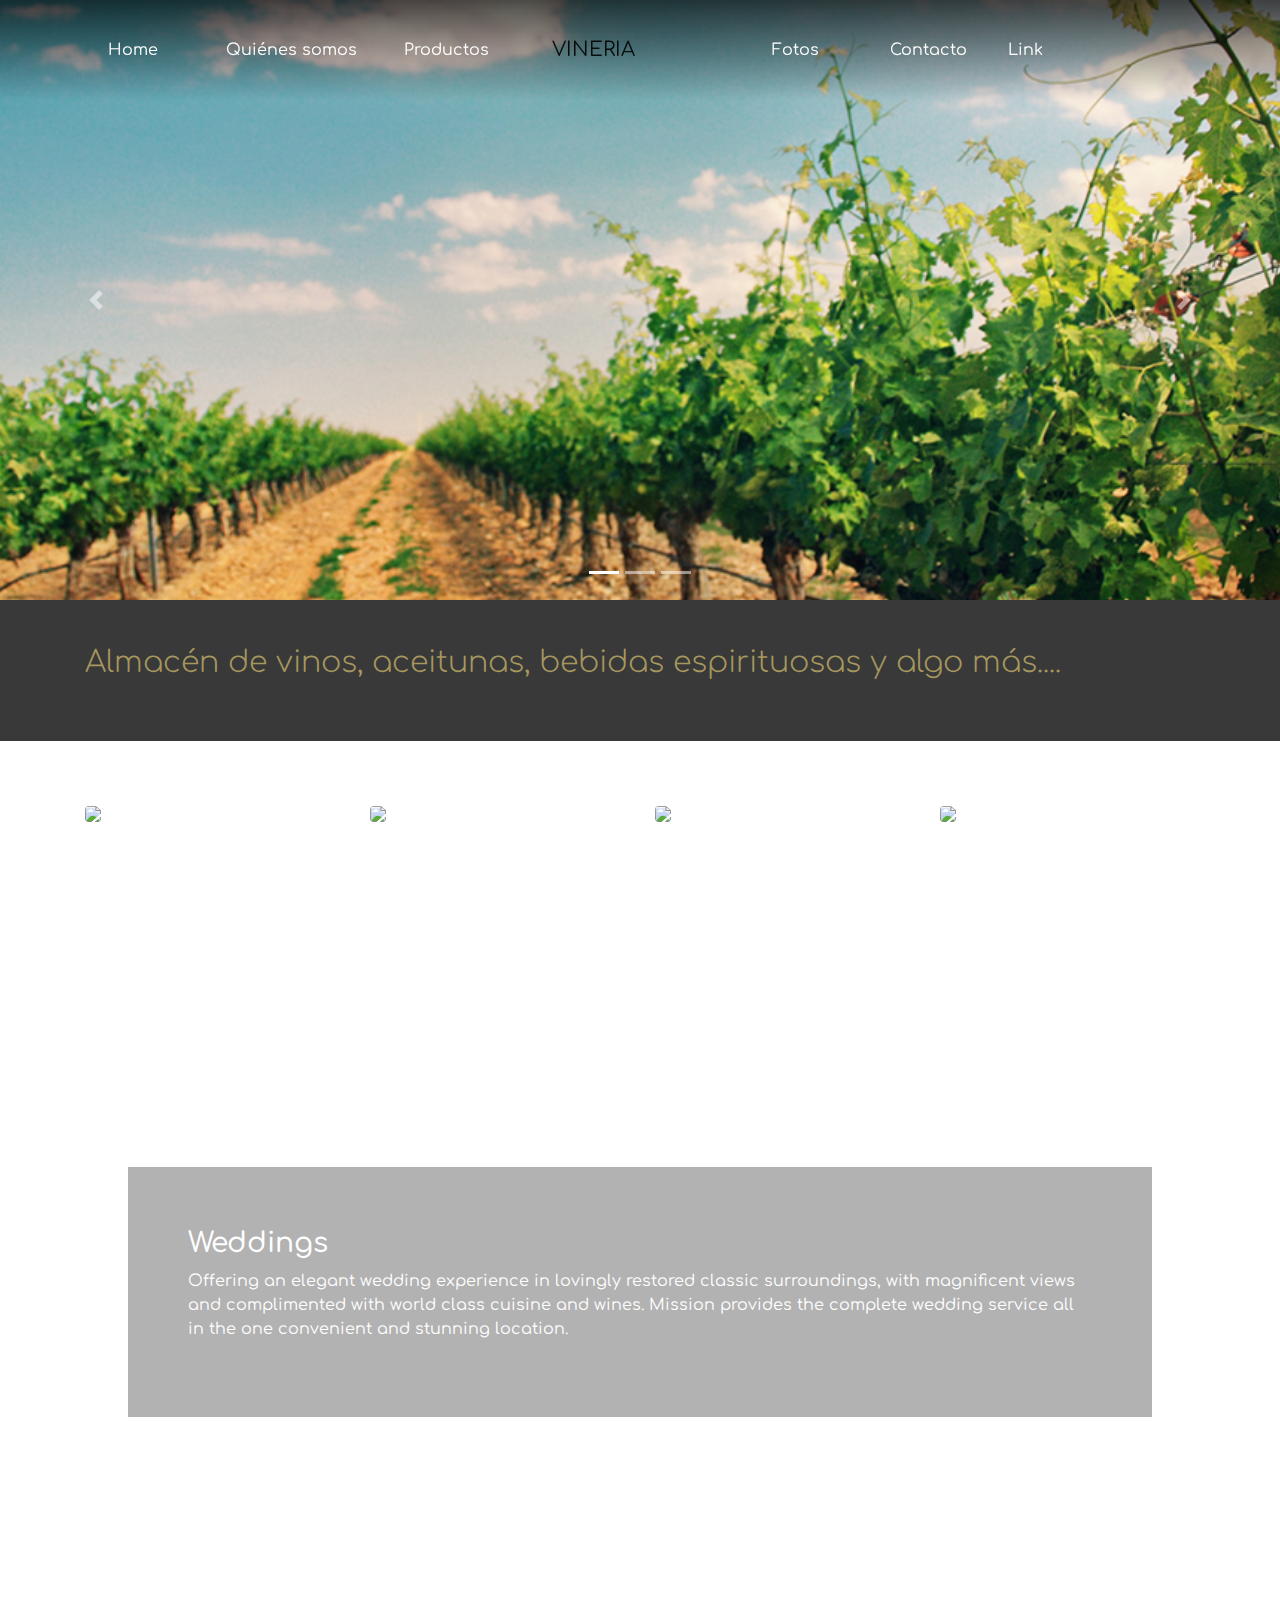
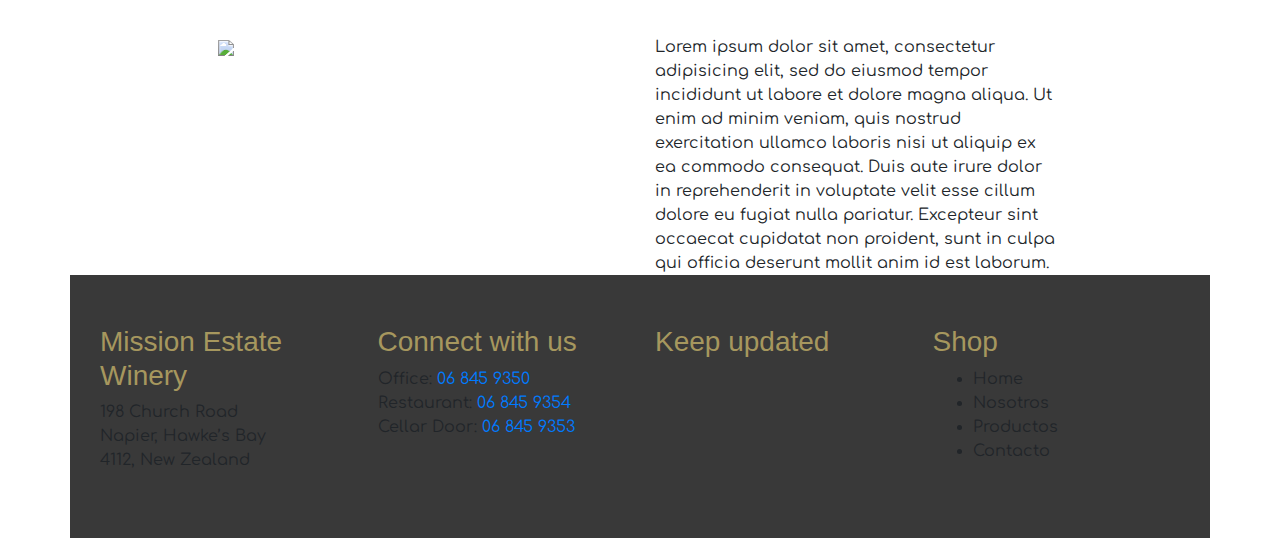
==== index.html @ ca866b5a "Home" ====
<!DOCTYPE html>
<html lang="es">
<head>
	<title>Vineria</title>
	<meta charset="utf-8">
	<meta name="viewport" content="width=device-width, initial-scale=1, shrink-to-fit=no">
	<meta name="description" content="Vineria ">
	<meta name="author" content="Adrian Magliola y Federigo Gomez.">
	
	<script src="https://code.jquery.com/jquery-3.3.1.slim.min.js" integrity="sha384-q8i/X+965DzO0rT7abK41JStQIAqVgRVzpbzo5smXKp4YfRvH+8abtTE1Pi6jizo" crossorigin="anonymous"></script>
	<script src="https://cdnjs.cloudflare.com/ajax/libs/popper.js/1.14.7/umd/popper.min.js" integrity="sha384-UO2eT0CpHqdSJQ6hJty5KVphtPhzWj9WO1clHTMGa3JDZwrnQq4sF86dIHNDz0W1" crossorigin="anonymous"></script>
	
	<link rel="stylesheet" href="https://stackpath.bootstrapcdn.com/bootstrap/4.3.1/css/bootstrap.min.css" integrity="sha384-ggOyR0iXCbMQv3Xipma34MD+dH/1fQ784/j6cY/iJTQUOhcWr7x9JvoRxT2MZw1T" crossorigin="anonymous">
	<script src="https://stackpath.bootstrapcdn.com/bootstrap/4.3.1/js/bootstrap.min.js" integrity="sha384-JjSmVgyd0p3pXB1rRibZUAYoIIy6OrQ6VrjIEaFf/nJGzIxFDsf4x0xIM+B07jRM" crossorigin="anonymous"></script>
	<link rel="stylesheet" type="text/css" href="css/index.css">
	

	<link href="https://fonts.googleapis.com/css?family=Comfortaa" rel="stylesheet">
	

	<script type="text/javascript" src="js/index.js"></script>
	<script type="text/javascript" src="js/index.js"></script>


</head>
<body>	
	<!-- Navbar -->
	<nav class="navbar navbar-expand-lg navbar-light bg-light">
		<div class="container">
			

			  	<button class="navbar-toggler" type="button" data-toggle="collapse" data-target="#navbarSupportedContent" aria-controls="navbarSupportedContent" aria-expanded="false" aria-label="Toggle navigation">
			    <span class="navbar-toggler-icon"></span>
			  	</button>

			  	<div class="collapse navbar-collapse" id="navbarSupportedContent">
				    <ul class="navbar-nav col-md-4">
				      <li class="nav-item  col-md-4 ">
				        <a class="nav-link" href="#">Home </a>
				      </li>
				      <li class="nav-item col-md-6">
				        <a class="nav-link" href="#">Quiénes somos</a>
				      </li>
				      <li class="nav-item col-md-3">
				        <a class="nav-link" href="#">Productos</a>
				      </li>
				    </ul>
				    <a class="navbar-brand col-md-3 text-center"  href="#">VINERIA </a>
				    <ul class="navbar-nav col-md-4">
				       <li class="nav-item  col-md-4">
				        <a class="nav-link" href="#">Fotos</a>
				      </li>
				      <li class="nav-item col-md-4">
				        <a class="nav-link" href="#">Contacto</a>
				      </li>
				      <li class="nav-item col-md-4">
				        <a class="nav-link" href="#">Link</a>
				      </li>
				    </ul>
				 </div>
			
		</div>
	</nav>
	
	<!-- Main -->
	<main role="main">
		
		<!-- Carrusel -->
		<section id="carrusel">
			<div id="carouselExampleSlidesOnly" class="carousel slide" data-ride="carousel">

				<div class="carousel-inner">
					<ul class="carousel-indicators">
					    <li class="item1 active"></li>
					    <li class="item2"></li>
					    <li class="item3"></li>
					  </ul>
				    <div id="carrusel_div_1" class="carousel-item active">  
				    </div>
				    <div id="carrusel_div_2" class="carousel-item"> 
				    </div>
				    <div id="carrusel_div_3" class="carousel-item"> 	
				    </div>
				    <a class="carousel-control-prev" href="#carouselExampleIndicators" role="button" data-slide="prev">
					    <span class="carousel-control-prev-icon" aria-hidden="true"></span>
					    <span class="sr-only">Previous</span>
					</a>
					<a class="carousel-control-next" href="#carouselExampleIndicators" role="button" data-slide="next">
					    <span class="carousel-control-next-icon" aria-hidden="true"></span>
					    <span class="sr-only">Next</span>
					</a>
				</div>

			</div>		
		</section>

		<!-- Texto -->
		<section id="texto">
			<div class="container">
				<p>
					Almacén de vinos, aceitunas, bebidas espirituosas y algo más....
				</p>
			</div>
		</section>



		<!-- Productos -->
		<section id="productos">
			<div class="container">
				<div class="row">
					<div class="col-md-3">
			  			<img src="https://unsplash.it/600.jpg?image=252" class="img-responsive img-fluid rounded"> 
				  	</div>
				  	<div class="col-md-3">
				  		<img src="https://unsplash.it/600.jpg?image=251" class="img-responsive img-fluid rounded"> 
				  	</div>
				  	<div class="col-md-3">
				  		<img src="https://unsplash.it/600.jpg?image=253" class="img-responsive img-fluid rounded"> 
				  	</div>
				  	<div class="col-md-3">
				  		<img src="https://unsplash.it/600.jpg?image=250" class="img-responsive img-fluid rounded"> 
				  	</div>	
				</div>
			</div>
		</section>

		<!-- Video -->
		<section id="productos" style="height: 750px">
				 
			<iframe width="100%" height="600" src="https://www.youtube.com/embed/qS8ikPf9Bf0?autoplay=1" frameborder="0" allow="accelerometer; autoplay; encrypted-media; gyroscope; picture-in-picture" allowfullscreen></iframe>

			<div class="text-video">
				<h3>Weddings</h3>
				<p>
					Offering an elegant wedding experience in lovingly restored classic surroundings, with magnificent views and complimented with world class cuisine and wines.  Mission provides the complete wedding service all in the one convenient and stunning location.
				</p>
			</div>
			   
		</section>


		<!-- Producto -->
		<section id="producto">

			<div class="row">
				<div class="offset-md-2 col-md-4">
					<img src="https://missionestate.co.nz/wp-content/uploads/2018/06/cellar-door.jpg" class="img-responsive img-fluid"> 
				</div>
				<div class="col-md-4">
					Lorem ipsum dolor sit amet, consectetur adipisicing elit, sed do eiusmod
					tempor incididunt ut labore et dolore magna aliqua. Ut enim ad minim veniam,
					quis nostrud exercitation ullamco laboris nisi ut aliquip ex ea commodo
					consequat. Duis aute irure dolor in reprehenderit in voluptate velit esse
					cillum dolore eu fugiat nulla pariatur. Excepteur sint occaecat cupidatat non
					proident, sunt in culpa qui officia deserunt mollit anim id est laborum.
				</div>
			</div>
				 
	 
			   
		</section>


	</main>
	
	<!-- Footer -->
	<footer >
	  	<div class="container footer">
	    	<div class="row">
	    		<div class="col-md-3 col-xs-12">
					<h5 class="titulo_footer">Mission Estate Winery</h5>
					<div>
						<p>
							198 Church Road <br>
							Napier, Hawke’s Bay <br>
							4112, New Zealand
						</p>
					</div>
	    		</div>
	    		<div class="col-md-3 col-xs-12">
					<h5 class="titulo_footer">Connect with us</h5>
					<p>
						Office: <a href="tel:06 845 9350">06 845 9350</a> <br>
						Restaurant: <a href="tel:06 845 9354">06 845 9354</a> <br>
						Cellar Door: <a href="tel:06 845 9353">06 845 9353</a>
					</p>
	    		</div>
	    		<div class="col-md-3 col-xs-12">
	    			<h5 class="titulo_footer">Keep updated</h5>
	    		</div>
	    		<div class="col-md-3 col-xs-12">
	    			<h5 class="titulo_footer">Shop</h5>
	    			<ul>
	    				<li>Home</li>
	    				<li>Nosotros</li>
	    				<li>Productos</li>
	    				<li>Contacto</li>
	    			</ul>
	    		</div>
	    	</div>	
	  	</div>
	</footer> 
		 

</body>
</html>
---- css/index.css ----
body{
	font-family: 'Comfortaa', cursive;
}

.footer{
	padding: 50px 30px;
	background-color: #393939FF;
}

h5.titulo_footer{
	color: rgb(166, 151, 94);
	font-family: "PT Serif", sans-serif;
	font-size: 28px;
	font-style: normal;
	font-weight: 500;
}

.navbar{
	padding: 30px 0px;
	background-image: linear-gradient(#000000b3, #fff0);
	position: absolute;
	float: left;
	top: 0px;
	z-index: 5000;
	width: 100%;
	background-color: #f000 !important;
	font-size: 16px;
	font-weight: 400;	
}

.nav-link{
	color: white !important;
}


.carousel-item{
	background-position: center center;
	background-repeat: no-repeat;
	background-attachment: fixed;
	background-size: cover;
	height: 600px;

}

#carrusel_div_1{
	background-image: url('../img/carrusel/imagen1.jpg'); 
}

#carrusel_div_2{
	background-image: url('../img/carrusel/imagen2.jpg'); 
}

#carrusel_div_3{
	background-image: url('../img/carrusel/imagen3.jpg'); 
}


#texto{
	padding: 40px;
	background-color: #393939;
	color: rgb(166, 151, 94);
	font-size: 30px;
	font-weight: 100;
}

.text-video{
	padding: 60px;
background-color: #0000004d;
width: 80%;
position: relative;
top: -385px;
left: 10%;
color: white;
}


#productos{
	padding: 60px 0px;
}
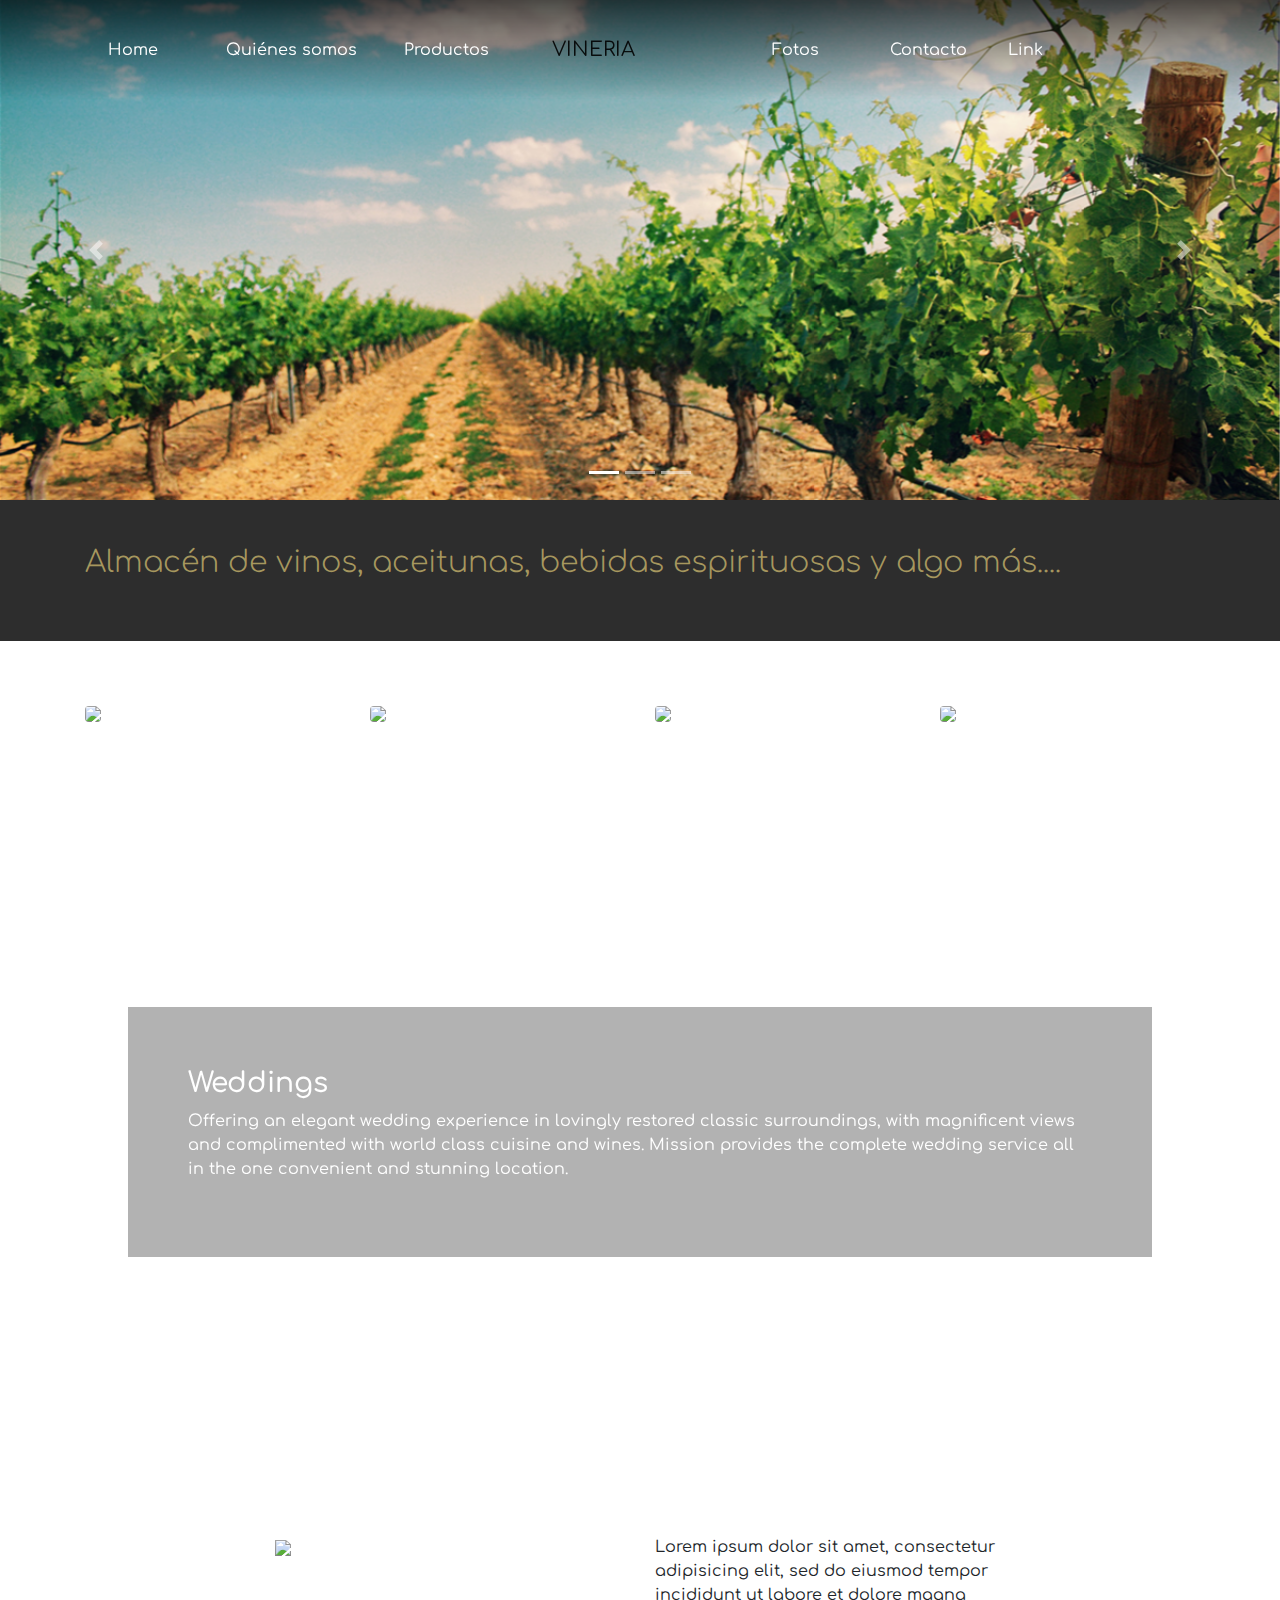
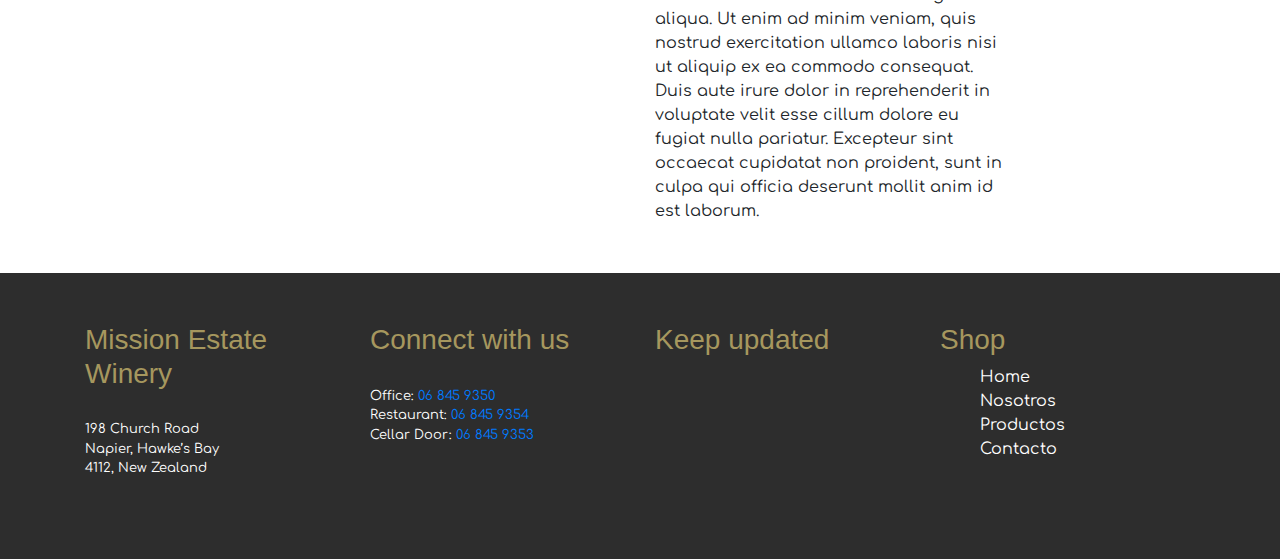
==== commit 9ae3d7cb: "Animaciones, topscroll y footer" ====
--- a/index.html
+++ b/index.html
@@ -7,15 +7,23 @@
 	<meta name="description" content="Vineria ">
 	<meta name="author" content="Adrian Magliola y Federigo Gomez.">
 	
-	<script src="https://code.jquery.com/jquery-3.3.1.slim.min.js" integrity="sha384-q8i/X+965DzO0rT7abK41JStQIAqVgRVzpbzo5smXKp4YfRvH+8abtTE1Pi6jizo" crossorigin="anonymous"></script>
+	<!-- Jquery -->
+	<script src="https://code.jquery.com/jquery-3.1.0.js"  crossorigin="anonymous"></script>
 	<script src="https://cdnjs.cloudflare.com/ajax/libs/popper.js/1.14.7/umd/popper.min.js" integrity="sha384-UO2eT0CpHqdSJQ6hJty5KVphtPhzWj9WO1clHTMGa3JDZwrnQq4sF86dIHNDz0W1" crossorigin="anonymous"></script>
 	
+	<!-- Bootstrap	 -->
 	<link rel="stylesheet" href="https://stackpath.bootstrapcdn.com/bootstrap/4.3.1/css/bootstrap.min.css" integrity="sha384-ggOyR0iXCbMQv3Xipma34MD+dH/1fQ784/j6cY/iJTQUOhcWr7x9JvoRxT2MZw1T" crossorigin="anonymous">
 	<script src="https://stackpath.bootstrapcdn.com/bootstrap/4.3.1/js/bootstrap.min.js" integrity="sha384-JjSmVgyd0p3pXB1rRibZUAYoIIy6OrQ6VrjIEaFf/nJGzIxFDsf4x0xIM+B07jRM" crossorigin="anonymous"></script>
 	<link rel="stylesheet" type="text/css" href="css/index.css">
 	
-
+	<!-- CSS animate -->
+	<link rel="stylesheet" href="https://cdnjs.cloudflare.com/ajax/libs/animate.css/3.7.0/animate.min.css">
+
+	<!-- Font google -->
 	<link href="https://fonts.googleapis.com/css?family=Comfortaa" rel="stylesheet">
+	
+	<!-- Font Awsome -->
+	<link rel="stylesheet" href="https://use.fontawesome.com/releases/v5.8.1/css/all.css" integrity="sha384-50oBUHEmvpQ+1lW4y57PTFmhCaXp0ML5d60M1M7uH2+nqUivzIebhndOJK28anvf" crossorigin="anonymous">
 	
 
 	<script type="text/javascript" src="js/index.js"></script>
@@ -28,8 +36,9 @@
 	<nav class="navbar navbar-expand-lg navbar-light bg-light">
 		<div class="container">
 			
-
-			  	<button class="navbar-toggler" type="button" data-toggle="collapse" data-target="#navbarSupportedContent" aria-controls="navbarSupportedContent" aria-expanded="false" aria-label="Toggle navigation">
+<!-- <h1 class="animated zoomInLeft delay-2s">Example</h1> -->
+
+				<button class="navbar-toggler" type="button" data-toggle="collapse" data-target="#navbarSupportedContent" aria-controls="navbarSupportedContent" aria-expanded="false" aria-label="Toggle navigation">
 			    <span class="navbar-toggler-icon"></span>
 			  	</button>
 
@@ -76,10 +85,13 @@
 					    <li class="item3"></li>
 					  </ul>
 				    <div id="carrusel_div_1" class="carousel-item active">  
+				    		<img src="img/carrusel/imagen1.jpg"> 
 				    </div>
 				    <div id="carrusel_div_2" class="carousel-item"> 
+				    		<img src="img/carrusel/imagen2.jpg"> 
 				    </div>
 				    <div id="carrusel_div_3" class="carousel-item"> 	
+				    		<img src="img/carrusel/imagen3.jpg"> 
 				    </div>
 				    <a class="carousel-control-prev" href="#carouselExampleIndicators" role="button" data-slide="prev">
 					    <span class="carousel-control-prev-icon" aria-hidden="true"></span>
@@ -110,23 +122,26 @@
 			<div class="container">
 				<div class="row">
 					<div class="col-md-3">
-			  			<img src="https://unsplash.it/600.jpg?image=252" class="img-responsive img-fluid rounded"> 
+			  			<img src="https://unsplash.it/600.jpg?image=252" class="img-responsive img-fluid rounded img_producto"> 
+			  			<div class="overlay">
+						    <div class="text">Hello World</div>
+						 </div>
 				  	</div>
 				  	<div class="col-md-3">
-				  		<img src="https://unsplash.it/600.jpg?image=251" class="img-responsive img-fluid rounded"> 
+				  		<img src="https://unsplash.it/600.jpg?image=251" class="img-responsive img-fluid rounded img_producto"> 
 				  	</div>
 				  	<div class="col-md-3">
-				  		<img src="https://unsplash.it/600.jpg?image=253" class="img-responsive img-fluid rounded"> 
+				  		<img src="https://unsplash.it/600.jpg?image=253" class="img-responsive img-fluid rounded img_producto"> 
 				  	</div>
 				  	<div class="col-md-3">
-				  		<img src="https://unsplash.it/600.jpg?image=250" class="img-responsive img-fluid rounded"> 
+				  		<img src="https://unsplash.it/600.jpg?image=250" class="img-responsive img-fluid rounded img_producto"> 
 				  	</div>	
 				</div>
 			</div>
 		</section>
 
 		<!-- Video -->
-		<section id="productos" style="height: 750px">
+		<section id="video" style="height: 750px">
 				 
 			<iframe width="100%" height="600" src="https://www.youtube.com/embed/qS8ikPf9Bf0?autoplay=1" frameborder="0" allow="accelerometer; autoplay; encrypted-media; gyroscope; picture-in-picture" allowfullscreen></iframe>
 
@@ -141,31 +156,29 @@
 
 
 		<!-- Producto -->
-		<section id="producto">
-
-			<div class="row">
-				<div class="offset-md-2 col-md-4">
-					<img src="https://missionestate.co.nz/wp-content/uploads/2018/06/cellar-door.jpg" class="img-responsive img-fluid"> 
-				</div>
-				<div class="col-md-4">
-					Lorem ipsum dolor sit amet, consectetur adipisicing elit, sed do eiusmod
-					tempor incididunt ut labore et dolore magna aliqua. Ut enim ad minim veniam,
-					quis nostrud exercitation ullamco laboris nisi ut aliquip ex ea commodo
-					consequat. Duis aute irure dolor in reprehenderit in voluptate velit esse
-					cillum dolore eu fugiat nulla pariatur. Excepteur sint occaecat cupidatat non
-					proident, sunt in culpa qui officia deserunt mollit anim id est laborum.
-				</div>
-			</div>
-				 
-	 
-			   
-		</section>
-
+		<div class="container">
+			<section id="producto">
+
+				<div class="row">
+					<div class="offset-md-2 col-md-4">
+						<img src="https://missionestate.co.nz/wp-content/uploads/2018/06/cellar-door.jpg" class="img-responsive img-fluid"> 
+					</div>
+					<div class="col-md-4">
+						Lorem ipsum dolor sit amet, consectetur adipisicing elit, sed do eiusmod
+						tempor incididunt ut labore et dolore magna aliqua. Ut enim ad minim veniam,
+						quis nostrud exercitation ullamco laboris nisi ut aliquip ex ea commodo
+						consequat. Duis aute irure dolor in reprehenderit in voluptate velit esse
+						cillum dolore eu fugiat nulla pariatur. Excepteur sint occaecat cupidatat non
+						proident, sunt in culpa qui officia deserunt mollit anim id est laborum.
+					</div>
+				</div>	 
+			</section>
+		</div>
 
 	</main>
 	
 	<!-- Footer -->
-	<footer >
+	<footer>
 	  	<div class="container footer">
 	    	<div class="row">
 	    		<div class="col-md-3 col-xs-12">
@@ -201,6 +214,13 @@
 	    	</div>	
 	  	</div>
 	</footer> 
+
+
+	<div id="div_button_up">
+		<button class="btn btn-primary" id="button_up">
+			<i class="fas fa-2x fa-arrow-up"></i>
+		</button>
+	</div>
 		 
 
 </body>
--- a/css/index.css
+++ b/css/index.css
@@ -2,13 +2,8 @@
 	font-family: 'Comfortaa', cursive;
 }
 
-.footer{
-	padding: 50px 30px;
-	background-color: #393939FF;
-}
-
 h5.titulo_footer{
-	color: rgb(166, 151, 94);
+	color: #a6975e;
 	font-family: "PT Serif", sans-serif;
 	font-size: 28px;
 	font-style: normal;
@@ -38,10 +33,16 @@
 	background-repeat: no-repeat;
 	background-attachment: fixed;
 	background-size: cover;
-	height: 600px;
+ 	height: 500px;
+ 	overflow: visible;
 
 }
 
+.carousel-inner img{
+	width: inherit;
+}
+
+/*
 #carrusel_div_1{
 	background-image: url('../img/carrusel/imagen1.jpg'); 
 }
@@ -52,12 +53,13 @@
 
 #carrusel_div_3{
 	background-image: url('../img/carrusel/imagen3.jpg'); 
-}
-
+}*/
+	
 
 #texto{
 	padding: 40px;
-	background-color: #393939;
+	/*background-color: #393939;*/
+	background-color: #2d2d2d;
 	color: rgb(166, 151, 94);
 	font-size: 30px;
 	font-weight: 100;
@@ -76,4 +78,80 @@
 
 #productos{
 	padding: 60px 0px;
+}
+
+#button_up{
+	display: none;
+
+position: fixed;
+
+bottom: 0px;
+
+right: 0px;
+
+margin: 30px;
+
+background-color: #f000;
+
+border: 2px solid #2d2d2d;
+
+border-radius: 150px;
+
+padding: 16px 20px;
+
+color: #aba0a0b3;
+}
+
+/* ANIMACIONES */
+
+
+footer{
+  -webkit-animation-duration: 3s;
+  -webkit-animation-delay: 2s;
+  -webkit-animation-iteration-count: infinite;
+}
+
+/* FOOTER */
+
+
+footer{
+	padding: 50px 30px;
+	background-color: #2d2d2d;
+	margin-top: 50px;
+	color:white;
+}
+
+footer p{
+	margin:30px 0px;
+	font-size: 13px;
+}
+
+footer ul{
+	list-style: none;
+}
+
+
+/* Imagenes overlay */
+
+
+.overlay {
+	position: absolute;
+	top: 0;
+	bottom: 0;
+	left: 0;
+	right: 0;
+	height: 100%;
+	width: 100%;
+	opacity: 0;
+	transition: .5s ease;
+	background-color: #2D2D2D99;
+	color: white;
+	margin: auto;
+	text-align: center;
+	padding: 20px;
+	font-weight: 500;
+}
+
+.container .overlay:hover {
+  opacity: 1;	
 }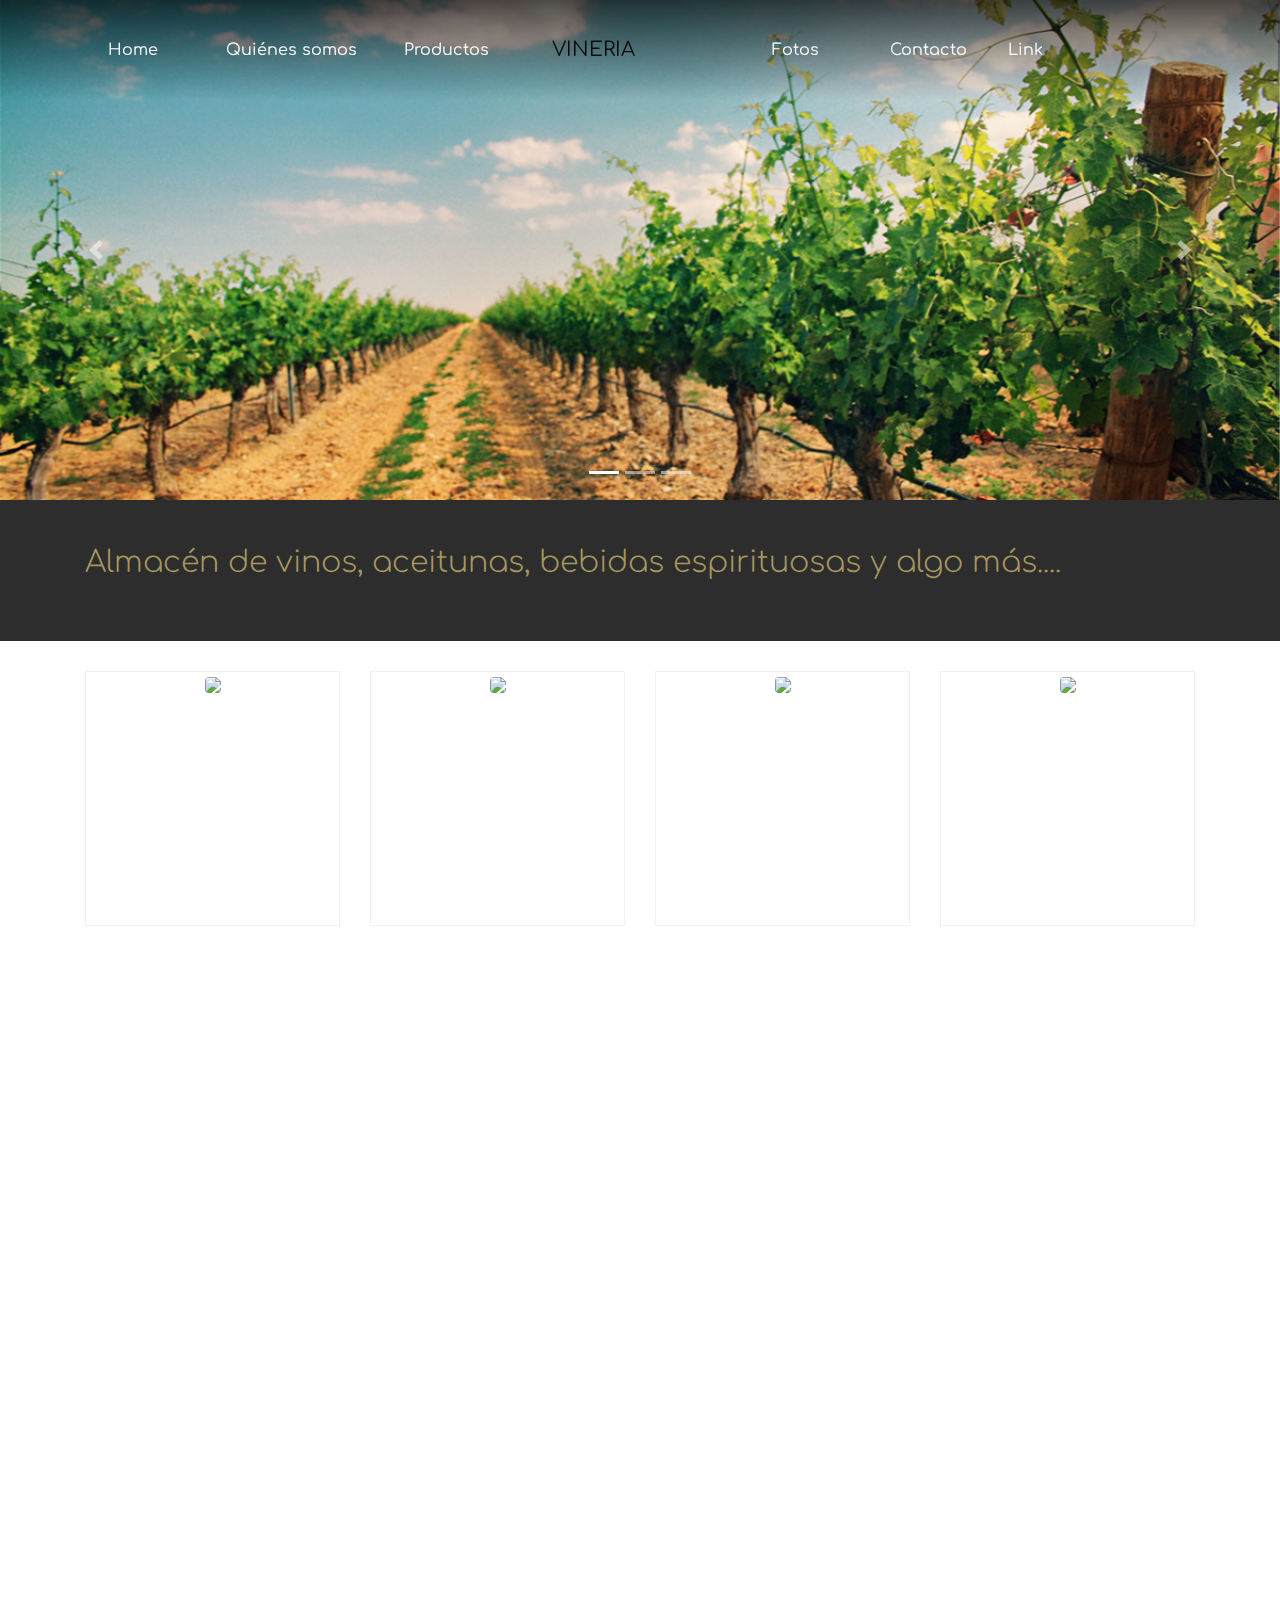
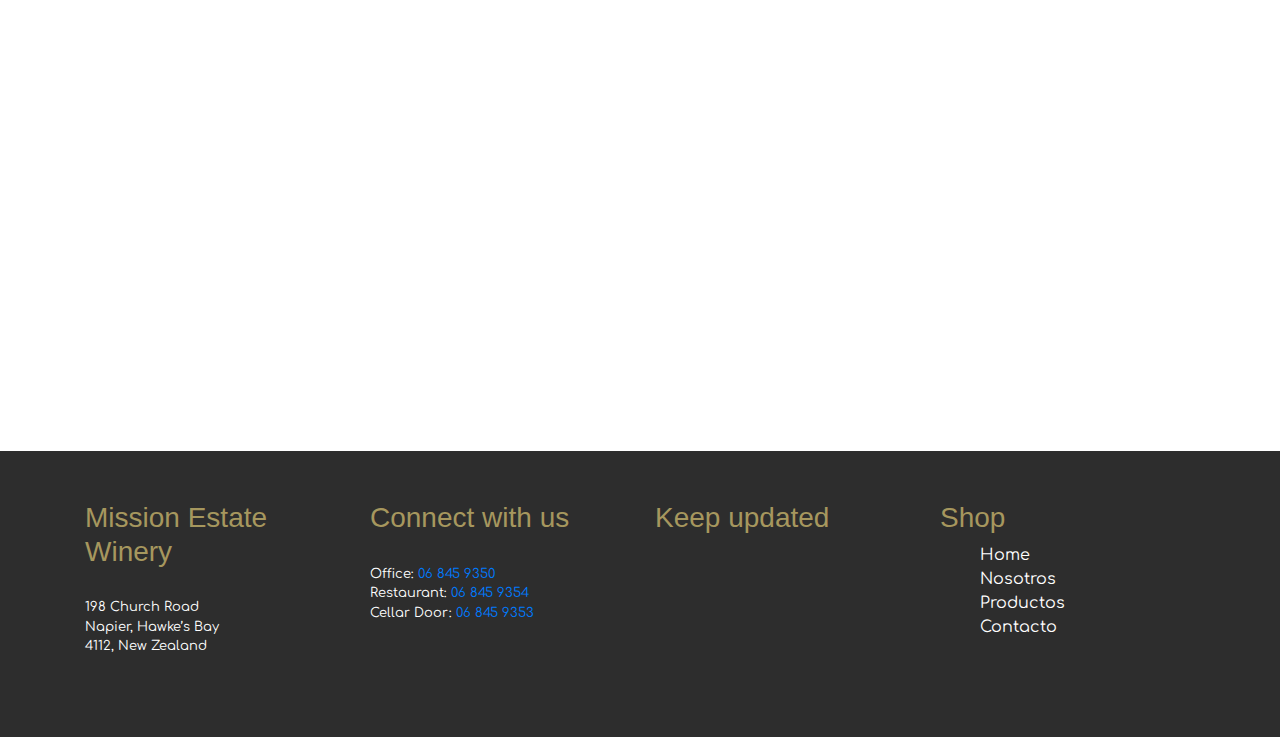
==== commit 7c401eaa: "Mostrar los div al scrollear" ====
--- a/index.html
+++ b/index.html
@@ -115,27 +115,73 @@
 			</div>
 		</section>
 
-
-
 		<!-- Productos -->
 		<section id="productos">
 			<div class="container">
 				<div class="row">
 					<div class="col-md-3">
-			  			<img src="https://unsplash.it/600.jpg?image=252" class="img-responsive img-fluid rounded img_producto"> 
-			  			<div class="overlay">
-						    <div class="text">Hello World</div>
-						 </div>
+			  			<div class="flip-box">
+						  <div class="flip-box-inner">
+						    <div class="flip-box-front">
+						      <img src="https://unsplash.it/600.jpg?image=252" class="img-responsive img-fluid rounded img_producto"> 
+						    </div>
+						    <div class="flip-box-back">
+						      <h2>Paris</h2>
+						      <p>What an amazing city</p>
+						    </div>
+						  </div>
+						</div>
 				  	</div>
 				  	<div class="col-md-3">
-				  		<img src="https://unsplash.it/600.jpg?image=251" class="img-responsive img-fluid rounded img_producto"> 
+				  		
+				  		<div class="flip-box">
+						  <div class="flip-box-inner">
+						    <div class="flip-box-front">
+						     <img src="https://unsplash.it/600.jpg?image=251" class="img-responsive img-fluid rounded img_producto">
+						    </div>
+						    <div class="flip-box-back">
+						      <h2>Paris</h2>
+						      <p>What an amazing city</p>
+						    </div>
+						  </div>
+						</div>
+
 				  	</div>
 				  	<div class="col-md-3">
-				  		<img src="https://unsplash.it/600.jpg?image=253" class="img-responsive img-fluid rounded img_producto"> 
+				  		
+
+				  		<div class="flip-box">
+						  <div class="flip-box-inner">
+						    <div class="flip-box-front">
+						     <img src="https://unsplash.it/600.jpg?image=253" class="img-responsive img-fluid rounded img_producto"> 
+						    </div>
+						    <div class="flip-box-back">
+						      <h2>Paris</h2>
+						      <p>What an amazing city</p>
+						    </div>
+						  </div>
+						</div>
+
+
 				  	</div>
 				  	<div class="col-md-3">
-				  		<img src="https://unsplash.it/600.jpg?image=250" class="img-responsive img-fluid rounded img_producto"> 
-				  	</div>	
+				  		
+
+				  		<div class="flip-box">
+						  <div class="flip-box-inner">
+						    <div class="flip-box-front">
+						     <img src="https://unsplash.it/600.jpg?image=254" class="img-responsive img-fluid rounded img_producto">
+						    </div>
+						    <div class="flip-box-back">
+						      <h2>Paris</h2>
+						      <p>What an amazing city</p>
+						    </div>
+						  </div>
+						</div>
+
+
+				  	</div>
+
 				</div>
 			</div>
 		</section>
@@ -144,7 +190,7 @@
 		<section id="video" style="height: 750px">
 				 
 			<iframe width="100%" height="600" src="https://www.youtube.com/embed/qS8ikPf9Bf0?autoplay=1" frameborder="0" allow="accelerometer; autoplay; encrypted-media; gyroscope; picture-in-picture" allowfullscreen></iframe>
-
+			
 			<div class="text-video">
 				<h3>Weddings</h3>
 				<p>
@@ -161,7 +207,7 @@
 
 				<div class="row">
 					<div class="offset-md-2 col-md-4">
-						<img src="https://missionestate.co.nz/wp-content/uploads/2018/06/cellar-door.jpg" class="img-responsive img-fluid"> 
+						<img src="img/producto.jpg" class="img-fluid"> 
 					</div>
 					<div class="col-md-4">
 						Lorem ipsum dolor sit amet, consectetur adipisicing elit, sed do eiusmod
--- a/css/index.css
+++ b/css/index.css
@@ -54,7 +54,11 @@
 #carrusel_div_3{
 	background-image: url('../img/carrusel/imagen3.jpg'); 
 }*/
-	
+
+ #video ,#producto{
+	visibility: hidden;
+}
+
 
 #texto{
 	padding: 40px;
@@ -77,7 +81,8 @@
 
 
 #productos{
-	padding: 60px 0px;
+	padding: 30px 0px;
+	height: 322px;
 }
 
 #button_up{
@@ -145,7 +150,7 @@
 	opacity: 0;
 	transition: .5s ease;
 	background-color: #2D2D2D99;
-	color: white;
+	color: white: ;
 	margin: auto;
 	text-align: center;
 	padding: 20px;
@@ -154,4 +159,58 @@
 
 .container .overlay:hover {
   opacity: 1;	
+}
+
+
+/* ROTAR IMAGENES */
+
+ /* The flip box container - set the width and height to whatever you want. We have added the border property to demonstrate that the flip itself goes out of the box on hover (remove perspective if you don't want the 3D effect */
+.flip-box {
+  background-color: transparent;
+  width: 100%;
+  height: 100%;
+  border: 1px solid #f1f1f1;
+  perspective: 1000px; /* Remove this if you don't want the 3D effect */
+}
+
+/* This container is needed to position the front and back side */
+.flip-box-inner {
+  position: relative;
+  width: 100%;
+  height: 253px;
+  text-align: center;
+  transition: transform 0.8s;
+  transform-style: preserve-3d;
+ 
+}
+
+/* Do an horizontal flip when you move the mouse over the flip box container */
+.flip-box:hover .flip-box-inner {
+  transform: rotateY(180deg);
+}
+
+/* Position the front and back side */
+.flip-box-front, .flip-box-back {
+  position: absolute;
+  width: 100%;
+  height: 100%;
+  backface-visibility: hidden;
+}
+
+/* Style the front side (fallback if image is missing) */
+.flip-box-front {
+  background-color: #fff0;
+  color: black;
+}
+
+/* Style the back side */
+.flip-box-back {
+  background-color: #2d2d2d;
+  color: white;
+  transform: rotateY(180deg);
+} 
+
+
+.flip-box-back h2{
+	padding:20px;
 }